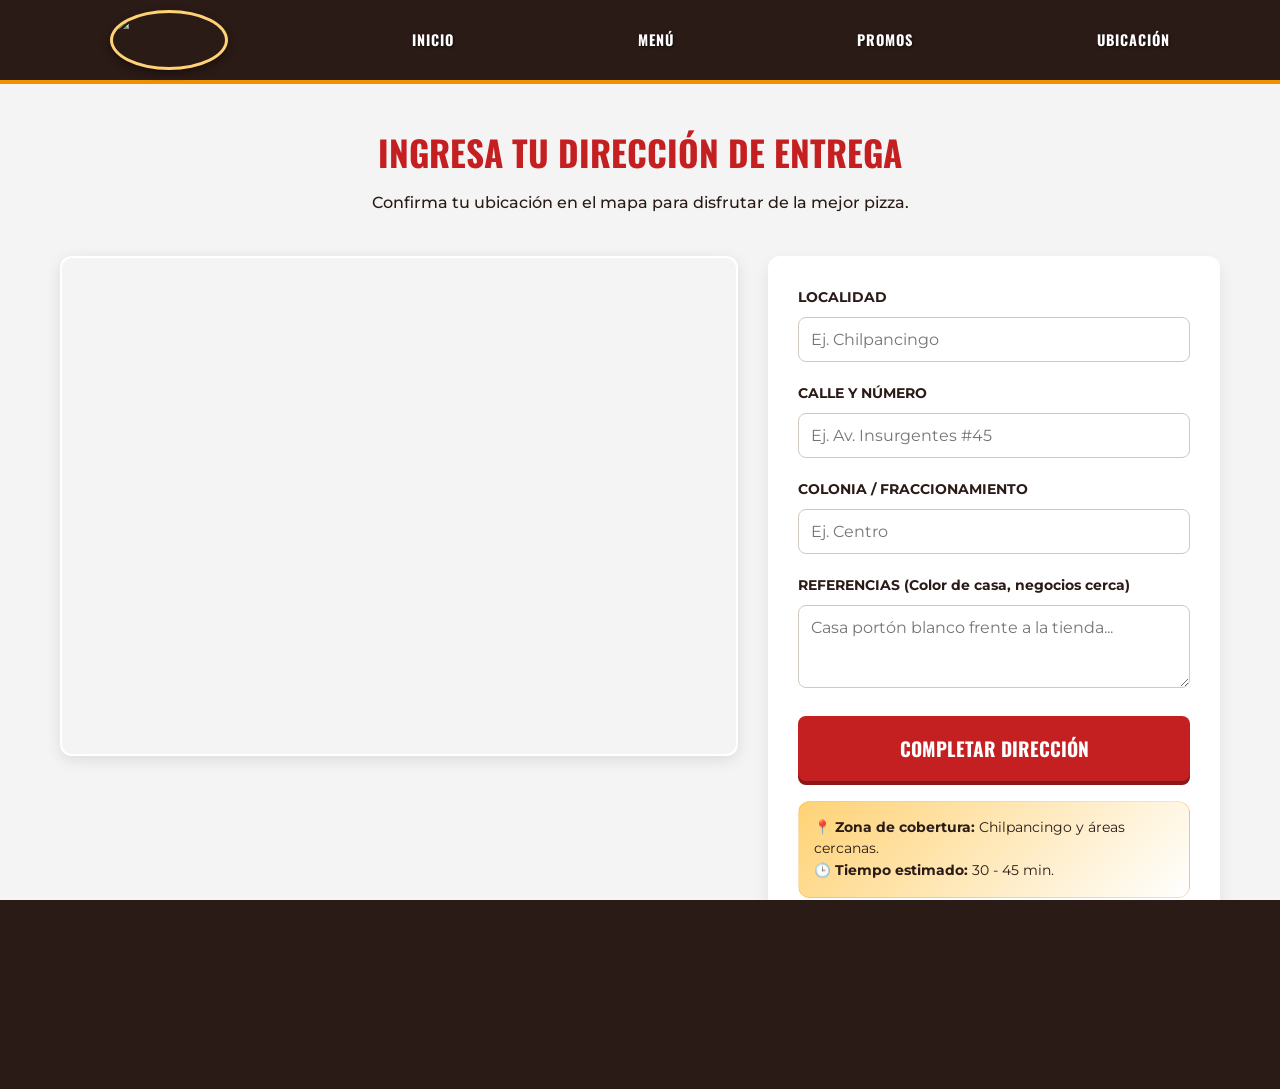
==== adomicilio.html @ d5f61903 "Add files via upload" ====
<!DOCTYPE html>
<html lang="es">
<head>
    <meta charset="UTF-8">
    <meta name="viewport" content="width=device-width, initial-scale=1.0">
    <title>Elige tu Tienda - Chago Pizzería</title>
        <link rel="stylesheet" href="styles.css">
    <link rel="stylesheet" href="estilosubicacion.css">
    <link rel="stylesheet" href="estilosdomicilio.css">
    <!-- Fuentes de Google -->
    <link href="https://fonts.googleapis.com/css2?family=Montserrat:wght@400;700&family=Oswald:wght@500;700&display=swap" rel="stylesheet">
</head>
<body>

    <header class="navbar-minimal">
        <div class="nav-container">
            <img src="Imagenes-Pizzeria/logo.jpeg" alt="Chago Logo" class="nav-logo">
            <a href="index.html" class="nav-minimal-link">INICIO</a>
            <a href="menu.html" class="nav-minimal-link">MENÚ</a>
            <a href="promos.html" class="nav-minimal-link">PROMOS</a>
            <a href="ubicacion.html" class="nav-minimal-link">UBICACIÓN</a>
        </div>
    </header>

    <main class="container-domicilio">
        <h1 class="titulo-domicilio">INGRESA TU DIRECCIÓN DE ENTREGA</h1>
        <p class="subtitulo-domicilio">Confirma tu ubicación en el mapa para disfrutar de la mejor pizza.</p>

        <div class="domicilio-grid">
            <!-- Sección Mapa -->
            <section class="mapa-container">
                <!-- Mapa de Chilpancingo como ejemplo -->
                <iframe 
                    src="https://www.google.com/maps/embed?pb=!1m18!1m12!1m3!1d3875.1861294738565!2d-99.50608058504196!3d17.541732788145654!2m3!1f0!2f0!3f0!3m2!1i1024!2i768!4f13.1!3m3!1m2!1s0x85f45a475b1c1a7d%3A0x2e22f9a3f3c5e0cf!2sChilpancingo%2C%20Guerrero%2C%20M%C3%A9xico!5e0!3m2!1ses!2smx!4v1715361351234"
                    width="100%" height="100%" style="border:0;" allowfullscreen="" loading="lazy">
                </iframe>
            </section>

            <!-- Sección Formulario -->
            <section class="form-domicilio">
                <label for="localidad">LOCALIDAD</label>
                <input type="text" id="localidad" placeholder="Ej. Chilpancingo">

                <label for="ubicacion">CALLE Y NÚMERO</label>
                <input type="text" id="ubicacion" placeholder="Ej. Av. Insurgentes #45">
                
                <label for="colonia">COLONIA / FRACCIONAMIENTO</label>
                <input type="text" id="colonia" placeholder="Ej. Centro">

                <label for="referencias">REFERENCIAS (Color de casa, negocios cerca)</label>
                <textarea id="referencias" rows="3" placeholder="Casa portón blanco frente a la tienda..."></textarea>
                
                <button type="button" class="btn-domicilio">
                    COMPLETAR DIRECCIÓN
                </button>

                <div class="domicilio-info">
                    <p>📍 <strong>Zona de cobertura:</strong> Chilpancingo y áreas cercanas.</p>
                    <p>🕒 <strong>Tiempo estimado:</strong> 30 - 45 min.</p>
                </div>
            </section>
        </div>
    </main>
    <footer class="chago-footer">
        <div class="container footer-content">
            <div class="footer-section">
                <img src="Imagenes-Pizzeria/logo.jpeg" alt="Logo" class="logo-img">
                <p>Sabor artesanal a la leña.</p>
            </div>
            <div class="footer-section">
                <h4>SÍGUENOS</h4>
                <div class="footer-social-links">
                    <a href="https://wa.me/+527451176090" target="_blank">WhatsApp</a>
                    <a href="https://www.facebook.com/share/1GHT45mneg/" target="_blank">Facebook</a>
                    <a href="https://www.instagram.com/pizzas_chago" target="_blank">Instagram</a>
                    <a href="https://www.tiktok.com/@pizzas.chago" target="_blank">TikTok</a>
                </div>
            </div>
        </div>
    </footer>
</body>
</html>
---- styles.css ----
:root {
    --chago-naranja: #F29100;
    --chago-oscuro: #2B1B17;
    --chago-crema: #FFD275;
    --chago-rojo: #C42021;
    --blanco: #ffffff;
    --gris-fondo: #f4f4f4;
}

* {
    margin: 0;
    padding: 0;
    box-sizing: border-box;
    font-family: 'Montserrat', sans-serif;
}

body {
    background-color: var(--gris-fondo);
    color: var(--chago-oscuro);
    line-height: 1.6;
}

.container {
    max-width: 1100px;
    margin: 0 auto;
    padding: 0 20px;
}

.navbar {
    background-color: var(--chago-oscuro);
    padding: 10px 0;
    border-bottom: 4px solid var(--chago-naranja);
    position: sticky;
    top: 0;
    z-index: 1000;
}

.nav-flex {
    display: flex;
    justify-content: space-between;
    align-items: center;
}

.logo-img {
    height: 60px; 
    width: auto;
}

.nav-links {
    display: flex;
    list-style: none;
    gap: 25px;
}

.nav-links a {
    color: var(--blanco);
    text-decoration: none;
    font-weight: bold;
    font-size: 0.9rem;
    transition: 0.3s;
}

.nav-links a:hover {
    color: var(--chago-crema);
}

.hero {
    background: linear-gradient(rgba(0,0,0,0.5), rgba(0,0,0,0.5)), 
                url('Imagenes-Pizzeria/pizza-fondo.jpg'); 
    background-size: cover;
    background-position: center;
    height: 70vh;
    display: flex;
    align-items: center;
    justify-content: center;
    text-align: center;
    color: white;
}

.hero h1 {
    font-family: 'Oswald', sans-serif;
    font-size: 3.5rem;
    color: var(--chago-naranja);
    margin-bottom: 10px;
}

.btn-main {
    display: inline-block;
    margin-top: 20px;
    background-color: var(--chago-naranja);
    color: var(--chago-oscuro);
    padding: 12px 30px;
    text-decoration: none;
    font-weight: bold;
    border-radius: 5px;
    transition: 0.3s;
}

.menu-grid {
    display: grid;
    grid-template-columns: repeat(auto-fit, minmax(280px, 1fr));
    gap: 25px;
    padding: 50px 20px;
}

.menu-card {
    background: var(--blanco);
    padding: 30px;
    border-radius: 12px;
    box-shadow: 0 10px 20px rgba(0,0,0,0.05);
}

.yellow-card {
    background-color: var(--chago-crema);
}

.menu-item {
    margin-bottom: 15px;
}

.menu-item strong {
    display: block;
    color: var(--chago-rojo);
}

/*==================================================
   BARRA DE NAVEGACIÓN MINIMALISTA
==================================================*/
.navbar-minimal {
    position: absolute;
    top: 0;
    width: 100%;
    padding: 30px 0;
    z-index: 100; /* Siempre por encima del fondo */
}

.nav-container {
    display: flex;
    justify-content: space-around;
    align-items: center;
    max-width: 1200px;
    margin: 0 auto;
    padding: 0 40px;
}

/* El logo centrado como punto de simetría */
.nav-logo {
    width: 60px;
    height: auto;
    border-radius: 50%;
    border: 3px solid var(--chago-crema);
    box-shadow: 0 4px 10px rgba(0,0,0,0.4);
}

.nav-minimal-link {
    color: var(--blanco);
    text-decoration: none;
    font-family: 'Oswald', sans-serif;
    font-size: 0.95rem;
    letter-spacing: 2px;
    font-weight: bold;
    text-transform: uppercase;
    transition: color 0.3s ease, transform 0.2s ease;
    text-shadow: 1px 1px 3px rgba(0,0,0,0.6);
}

.nav-minimal-link:hover {
    color: var(--chago-naranja);
    transform: translateY(-2px);
}

/*==================================================
   ELEMENTOS DE DECORACIÓN Y PROFUNDIDAD
==================================================*/
.scroll-indicator {
    position: absolute;
    bottom: 35px;
    left: 50%;
    transform: translateX(-50%);
    color: var(--chago-crema);
    font-size: 0.7rem;
    letter-spacing: 4px;
    text-transform: uppercase;
    font-weight: 600;
    text-shadow: 1px 1px 3px rgba(0,0,0,0.6);
    opacity: 0.7;
}

/*==================================================
   RESPONSIVIDAD (Media Queries)
==================================================*/
@media (max-width: 768px) {
    .nav-container {
        padding: 0 20px;
    }
    .nav-logo {
        width: 50px;
    }
    .hero-content {
        padding: 0 15px;
    }
    .hero-description {
        font-size: 1rem;
        margin-top: 30px;
        padding-left: 15px;
    }
}

/* UNIFICACIÓN DE NAVBAR PARA TODO EL SITIO */
.navbar, .navbar-minimal {
    background-color: var(--chago-oscuro);
    padding: 10px 0;
    border-bottom: 4px solid var(--chago-naranja);
    position: sticky;
    top: 0;
    z-index: 1000;
    width: 100%;
}

.nav-container, .nav-flex {
    max-width: 1100px;
    margin: 0 auto;
    display: flex;
    justify-content: space-between;
    align-items: center;
    padding: 0 20px;
}

/* Estilo para los enlaces de navegación */
.nav-links, .nav-container {
    list-style: none;
    display: flex;
    gap: 20px;
    align-items: center;
}

.nav-links li a, .nav-minimal-link {
    color: var(--blanco);
    text-decoration: none;
    font-family: 'Oswald', sans-serif;
    font-weight: bold;
    text-transform: uppercase;
    font-size: 0.9rem;
    letter-spacing: 1px;
    transition: 0.3s;
}

.nav-links li a:hover, .nav-minimal-link:hover {
    color: var(--chago-naranja);
}

/* Tamaño estándar del logo en la barra */
.logo-img, .nav-logo {
    height: 60px;
    width: auto;
    border-radius: 50%;
}
:root {
    --chago-naranja: #F29100;
    --chago-oscuro: #2B1B17;
    --chago-crema: #FFD275;
    --chago-rojo: #C42021;
    --blanco: #ffffff;
}

body, html {
    margin: 0;
    padding: 0;
    height: 100%;
    background-color: var(--chago-oscuro);
    font-family: 'Montserrat', sans-serif;
    overflow-x: hidden;
}

/* NAVBAR AJUSTADA PARA EL INICIO */
.navbar {
    background-color: rgba(43, 27, 23, 0.9); /* Tu oscuro con transparencia */
    position: fixed;
    top: 0;
    width: 100%;
    z-index: 1000;
}

/* HERO CON TU IMAGEN DE FONDO (PATRÓN) */
.hero-main {
    min-height: 100vh;
    /* Usamos la imagen del patrón de pizzas que subiste */
    background-image: linear-gradient(rgba(43, 27, 23, 0.8), rgba(43, 27, 23, 0.9)), url('Logopizzeria.jpeg');
    background-size: 400px; /* Ajusta el tamaño del patrón */
    background-repeat: repeat;
    display: flex;
    align-items: center;
    justify-content: center;
    padding-top: 80px; /* Espacio para la navbar fija */
}

.overlay-artesanal {
    text-align: center;
    max-width: 800px;
    padding: 40px;
    background: rgba(43, 27, 23, 0.5); /* Fondo sutil para legibilidad */
    border-radius: 20px;
}

.label-ubicacion {
    color: var(--chago-naranja);
    letter-spacing: 5px;
    font-size: 0.9rem;
    font-weight: 600;
    display: block;
    margin-bottom: 20px;
}

.titulo-principal {
    font-family: 'Playfair Display', serif;
    font-size: clamp(2.5rem, 7vw, 5rem);
    color: var(--blanco);
    font-style: italic;
    margin: 0;
}

.titulo-principal span {
    display: block;
    font-family: 'Oswald', sans-serif;
    font-style: normal;
    font-size: 0.4em;
    color: var(--chago-crema);
    letter-spacing: 10px;
    margin-top: 15px;
}

.contenedor-texto {
    margin-top: 30px;
    border-left: 4px solid var(--chago-rojo);
    padding-left: 20px;
    text-align: left;
    max-width: 450px;
    margin-left: auto;
    margin-right: auto;
}

.descripcion-artesanal {
    color: var(--blanco);
    font-size: 1.1rem;
    line-height: 1.6;
    font-weight: 300;
}

/* Redes Sociales Flotantes */
.wa-float, .fb-float, .ig-float, .tt-float {
    position: fixed;
    width: 60px;
    height: 60px;
    border-radius: 50%;
    display: flex;
    justify-content: center;
    align-items: center;
    box-shadow: 0 4px 10px rgba(0,0,0,0.3);
    z-index: 100;
    transition: transform 0.3s;
}

.wa-float:hover, .fb-float:hover, .ig-float:hover, .tt-float:hover {
    transform: scale(1.1);
}

.wa-float {
    bottom: 20px;
    right: 20px;
    background-color: #25d366;
}

.fb-float {
    bottom: 90px;
    right: 20px;
    background-color: #1877F2;
}

.ig-float {
    bottom: 160px;
    right: 20px;
    background: linear-gradient(45deg, #f09433 0%, #e6683c 25%, #dc2743 50%, #cc2366 75%, #bc1888 100%);
}

.tt-float {
    bottom: 230px;
    right: 20px;
    background-color: #000000;
}
/* --- ESTILOS DEL FOOTER --- */
.chago-footer {
    background-color: var(--chago-oscuro);
    color: var(--blanco);
    padding: 30px 0;
    border-top: 4px solid var(--chago-naranja);
    text-align: center;
}

.footer-content {
    display: flex;
    justify-content: space-around;
    align-items: center;
    flex-wrap: wrap;
    gap: 20px;
}

.footer-social-links {
    display: flex;
    gap: 15px;
    margin-top: 10px;
}

.footer-social-links a {
    color: var(--chago-crema);
    text-decoration: none;
    font-size: 0.85rem;
    font-weight: bold;
}

/* --- POSICIONES DE LAS 4 REDES FLOTANTES --- */
.wa-float, .fb-float, .ig-float, .tt-float {
    position: fixed;
    right: 20px;
    width: 60px;
    height: 60px;
    border-radius: 50%;
    display: flex;
    justify-content: center;
    align-items: center;
    z-index: 1000;
}

/* Ajuste de alturas para que queden una sobre otra */
.wa-float { bottom: 20px; background-color: #25d366; }
.fb-float { bottom: 90px; background-color: #1877f2; }
.ig-float { bottom: 160px; background-color: #e4405f; }
.tt-float { bottom: 230px; background-color: #000000; }

/* --- ESTILOS DE LA VENTANA MODAL --- */
.modal {
    display: none; /* Oculto por defecto */
    position: fixed;
    z-index: 10001; /* Por encima de todo */
    left: 0; top: 0;
    width: 100%; height: 100%;
    background-color: rgba(0,0,0,0.7); /* Fondo oscuro transparente */
}

.modal-content {
    background-color: var(--blanco);
    margin: 10% auto;
    padding: 25px;
    width: 90%;
    max-width: 450px;
    border-radius: 15px;
    border-top: 8px solid var(--chago-naranja);
    position: relative;
}

.close-btn {
    position: absolute;
    right: 20px; top: 10px;
    font-size: 30px;
    cursor: pointer;
    color: var(--chago-oscuro);
}

.btn-confirmar {
    background-color: var(--chago-rojo);
    color: white;
    width: 100%;
    padding: 15px;
    border: none;
    border-radius: 8px;
    font-family: 'Oswald', sans-serif;
    font-size: 1.2rem;
    cursor: pointer;
    margin-top: 20px;
}

.item-carrito {
    display: flex;
    justify-content: space-between;
    align-items: center;
    padding: 10px 0;
    border-bottom: 1px solid #eee;
}

.item-carrito button {
    background: var(--chago-rojo);
    color: white;
    border: none;
    border-radius: 4px;
    padding: 5px 10px;
    cursor: pointer;
}
---- estilosubicacion.css ----
/* Ajuste de colores basados en la identidad de Chago Pizzería */
        .tienda-selection-body {
            background-color: var(--gris-fondo);
            display: flex;
            justify-content: center;
            align-items: center;
            min-height: 80vh;
            padding: 20px;
        }

        .tienda-card {
            background: var(--blanco);
            width: 100%;
            max-width: 800px;
            border-radius: 12px;
            overflow: hidden;
            box-shadow: 0 10px 30px rgba(0, 0, 0, 0.1);
            border: 1px solid #eee;
            margin: 0 auto;
        }

        .tienda-header {
            background-color: var(--chago-oscuro); /* Cambiado al color oscuro de tu marca */
            color: var(--chago-crema); /* Detalle en crema */
            padding: 18px 20px;
            font-family: 'Oswald', sans-serif;
            font-size: 1.3rem;
            text-transform: uppercase;
            text-align: center;
            letter-spacing: 1px;
        }

        .tienda-options {
            display: flex;
            justify-content: space-around;
            padding: 60px 20px;
            gap: 30px;
            background: linear-gradient(to bottom, #ffffff, var(--gris-fondo));
        }

        .option-item {
            display: flex;
            flex-direction: column;
            align-items: center;
            text-decoration: none;
            transition: all 0.3s ease;
            cursor: pointer;
            flex: 1;
        }

        .option-item:hover {
            transform: translateY(-10px);
        }

        .icon-circle {
            width: 140px;
            height: 140px;
            background-color: var(--chago-naranja); /* Naranja principal de Chago */
            border-radius: 50%;
            display: flex;
            justify-content: center;
            align-items: center;
            margin-bottom: 20px;
            box-shadow: 0 8px 20px rgba(242, 145, 0, 0.3);
            border: 4px solid var(--chago-crema);
        }

        .icon-svg {
            width: 75px;
            height: 75px;
            fill: var(--chago-oscuro); /* Iconos en el color oscuro para contraste */
        }

        .option-label {
            color: var(--chago-oscuro);
            font-weight: bold;
            font-family: 'Oswald', sans-serif;
            font-size: 1.2rem;
            text-transform: uppercase;
            letter-spacing: 1px;
        }

        .option-item:hover .option-label {
            color: var(--chago-rojo); /* Cambio a rojo en hover */
        }

        .main-title-tienda {
            text-align: center;
            width: 100%;
            max-width: 800px;
            margin: 40px auto 30px auto;
            color: var(--chago-oscuro);
            font-size: 2.8rem;
            font-family: 'Oswald', sans-serif;
            font-weight: bold;
            text-transform: uppercase;
        }

        @media (max-width: 600px) {
            .tienda-options {
                flex-direction: column;
                padding: 40px 20px;
                align-items: center;
            }
            .main-title-tienda {
                font-size: 2rem;
            }
            .icon-circle {
                width: 120px;
                height: 120px;
            }
        }
---- estilosdomicilio.css ----
/* Importa estilos de Ubicacion para que sean idénticos */
@import url("estilosubicacion.css");

/* --- VARIABLES Y ESTILOS BASE --- */
:root {
    --chago-naranja: #F29100;
    --chago-oscuro: #2B1B17;
    --chago-crema: #FFD275;
    --chago-rojo: #C42021;
    --blanco: #ffffff;
    --gris-fondo: #f4f4f4;
    --negro: #000000;
}

* {
    margin: 0;
    padding: 0;
    box-sizing: border-box;
    font-family: 'Montserrat', sans-serif;
}

body {
    background-color: var(--gris-fondo);
    color: var(--chago-oscuro);
    line-height: 1.6;
}

/* --- NAVBAR (Basado en tu estructura) --- */
.navbar {
    background-color: var(--chago-oscuro);
    padding: 10px 0;
    color: white;
    box-shadow: 0 2px 5px rgba(0,0,0,0.2);
}

.container {
    max-width: 1200px;
    margin: 0 auto;
    padding: 0 20px;
}

.nav-flex {
    display: flex;
    justify-content: space-between;
    align-items: center;
}

.logo-img {
    height: 60px;
    border-radius: 50%;
}

.nav-links {
    list-style: none;
    display: flex;
    gap: 20px;
}

.nav-links a {
    color: white;
    text-decoration: none;
    font-weight: bold;
    font-family: 'Oswald', sans-serif;
    letter-spacing: 1px;
    transition: color 0.3s;
}

.nav-links a:hover {
    color: var(--chago-naranja);
}

/* --- SECCIÓN DOMICILIO --- */
.container-domicilio {
    max-width: 1200px;
    margin: 40px auto;
    padding: 0 20px;
}

.titulo-domicilio {
    color: var(--chago-rojo);
    font-size: 2.2rem;
    text-align: center;
    margin-bottom: 10px;
    font-family: 'Oswald', sans-serif;
    text-transform: uppercase;
}

.subtitulo-domicilio {
    text-align: center;
    color: var(--chago-oscuro);
    margin-bottom: 40px;
    font-weight: 500;
}

/* Sistema de Rejilla (Grid) */
.domicilio-grid {
    display: grid;
    grid-template-columns: 1.2fr 0.8fr;
    gap: 30px;
    align-items: start;
}

/* Contenedor del Mapa */
.mapa-container {
    border-radius: 12px;
    overflow: hidden;
    height: 500px;
    border: 2px solid var(--blanco);
    box-shadow: 0 4px 15px rgba(0,0,0,0.1);
}

/* Formulario */
.form-domicilio {
    background: var(--blanco);
    border-radius: 12px;
    padding: 30px;
    box-shadow: 0 8px 16px rgba(0,0,0,0.08);
}

.form-domicilio label {
    display: block;
    margin-bottom: 8px;
    font-weight: 700;
    color: var(--chago-oscuro);
    font-size: 0.9rem;
}

.form-domicilio input,
.form-domicilio textarea {
    width: 100%;
    padding: 12px;
    margin-bottom: 20px;
    border: 1px solid #d0c9c2;
    border-radius: 8px;
    background: #fff;
    font-size: 1rem;
    transition: border .2s, box-shadow .2s;
}

.form-domicilio input:focus,
.form-domicilio textarea:focus {
    outline: none;
    border-color: var(--chago-naranja);
    box-shadow: 0 0 0 3px rgba(242,145,0,0.17);
}

.btn-domicilio {
    background-color: var(--chago-rojo);
    color: var(--blanco);
    border: none;
    border-radius: 8px;
    padding: 18px;
    font-size: 1.2rem;
    font-weight: bold;
    font-family: 'Oswald', sans-serif;
    cursor: pointer;
    width: 100%;
    text-transform: uppercase;
    transition: background 0.3s, transform 0.2s;
    box-shadow: 0 4px 0px #8a1617;
}

.btn-domicilio:hover {
    background-color: var(--chago-oscuro);
    transform: translateY(-2px);
    box-shadow: 0 6px 0px #1a100d;
}

.btn-domicilio:active {
    transform: translateY(2px);
    box-shadow: none;
}

.domicilio-info {
    background: linear-gradient(135deg, var(--chago-crema), #fff);
    border-radius: 12px;
    padding: 15px;
    margin-top: 20px;
    border: 1px solid rgba(242,145,0,0.25);
    font-size: 0.85rem;
}

/* Botón WhatsApp Flotante */
.wa-float {
    position: fixed;
    bottom: 20px;
    right: 20px;
    background-color: #25d366;
    width: 60px;
    height: 60px;
    border-radius: 50%;
    display: flex;
    justify-content: center;
    align-items: center;
    box-shadow: 0 4px 10px rgba(0,0,0,0.3);
    z-index: 100;
    transition: transform 0.3s;
}

.wa-float:hover {
    transform: scale(1.1);
}

/* RESPONSIVIDAD */
@media (max-width: 992px) {
    .domicilio-grid {
        grid-template-columns: 1fr;
    }
    .mapa-container {
        height: 350px;
        order: 2;
    }
    .form-domicilio {
        order: 1;
    }
    .titulo-domicilio {
        font-size: 1.8rem;
    }
}
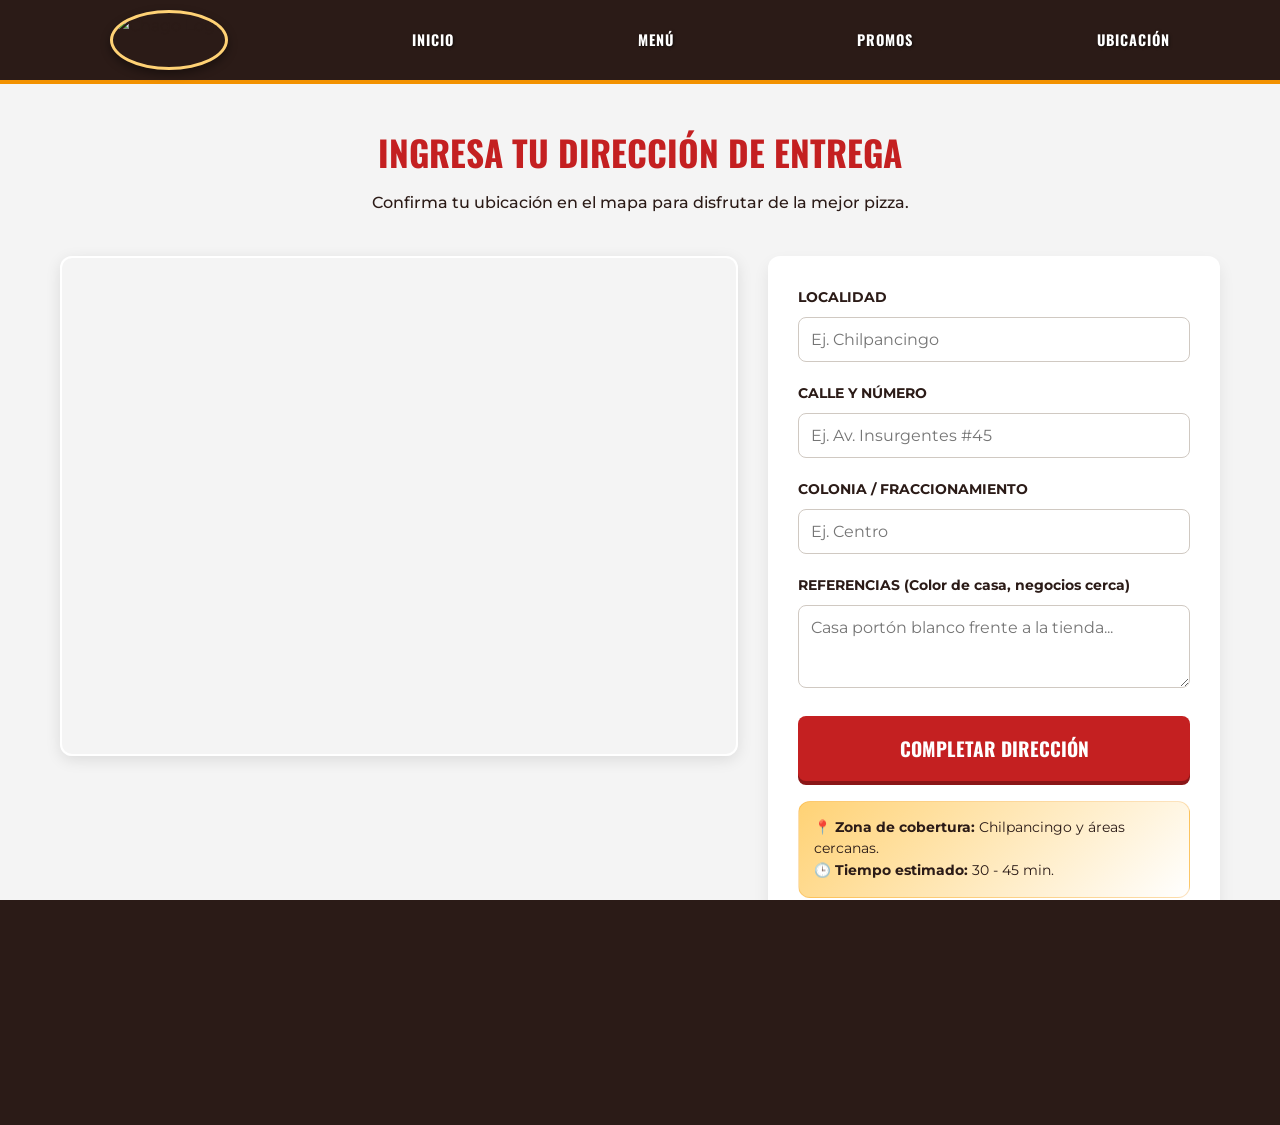
==== commit 6cdb97d3: "Update adomicilio.html" ====
--- a/adomicilio.html
+++ b/adomicilio.html
@@ -64,7 +64,7 @@
     <footer class="chago-footer">
         <div class="container footer-content">
             <div class="footer-section">
-                <img src="Imagenes-Pizzeria/logo.jpeg" alt="Logo" class="logo-img">
+                <img src="logo.jpeg" alt="Logo" class="logo-img">
                 <p>Sabor artesanal a la leña.</p>
             </div>
             <div class="footer-section">
@@ -79,4 +79,4 @@
         </div>
     </footer>
 </body>
-</html>+</html>
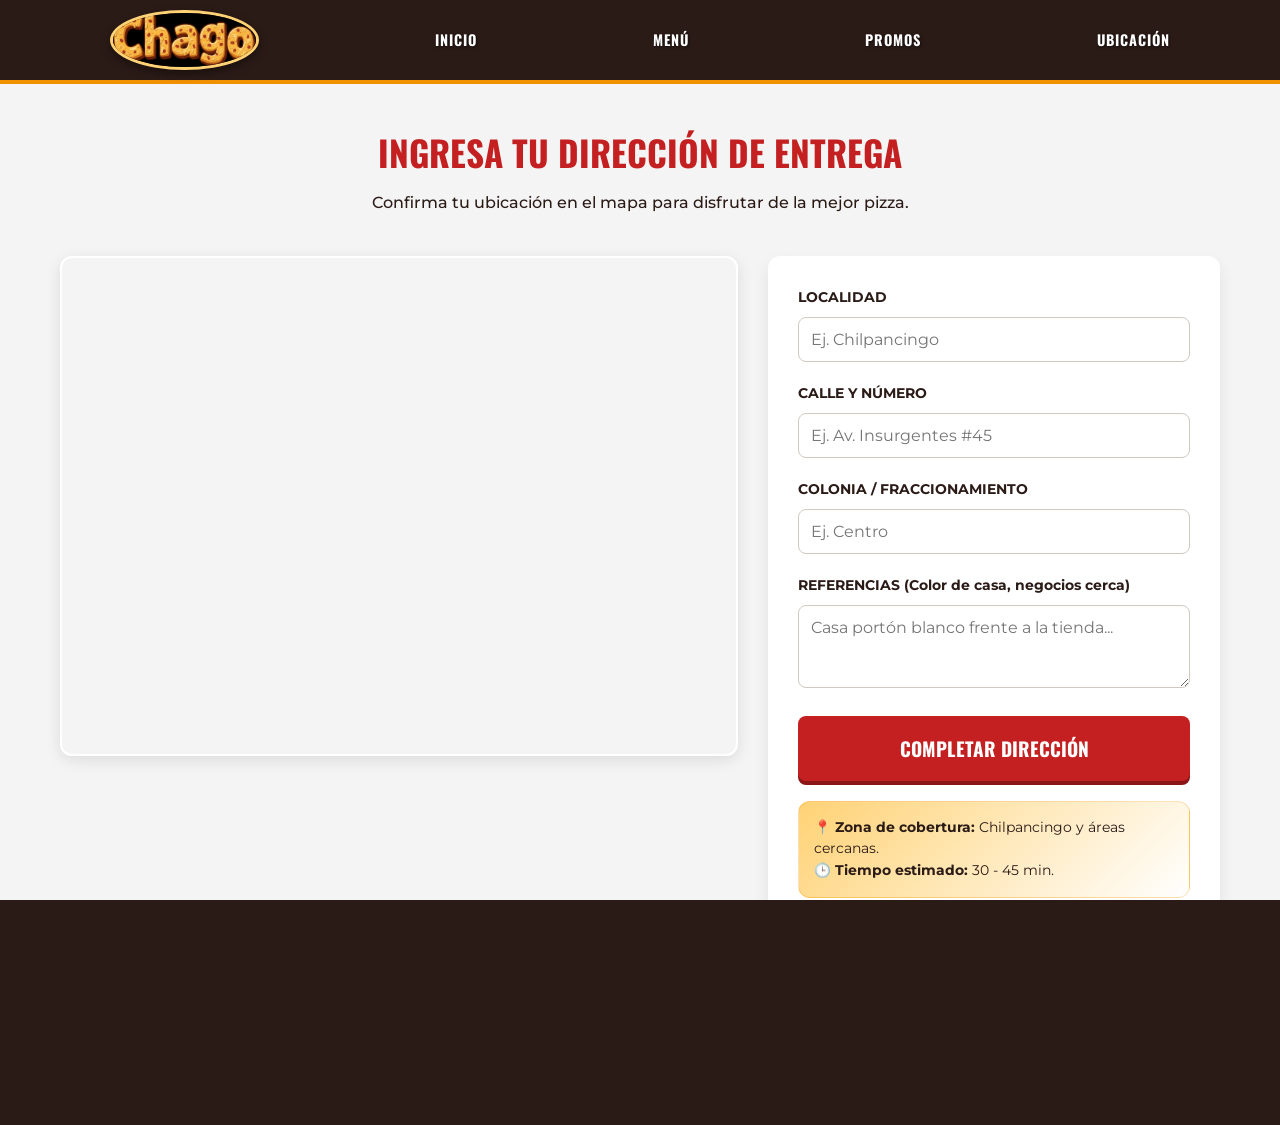
==== commit 4d35d1a4: "Fix HTML formatting and structure" ====
--- a/adomicilio.html
+++ b/adomicilio.html
@@ -14,7 +14,7 @@
 
     <header class="navbar-minimal">
         <div class="nav-container">
-            <img src="Imagenes-Pizzeria/logo.jpeg" alt="Chago Logo" class="nav-logo">
+            <img src="logo.jpeg" alt="Chago Logo" class="nav-logo">
             <a href="index.html" class="nav-minimal-link">INICIO</a>
             <a href="menu.html" class="nav-minimal-link">MENÚ</a>
             <a href="promos.html" class="nav-minimal-link">PROMOS</a>
